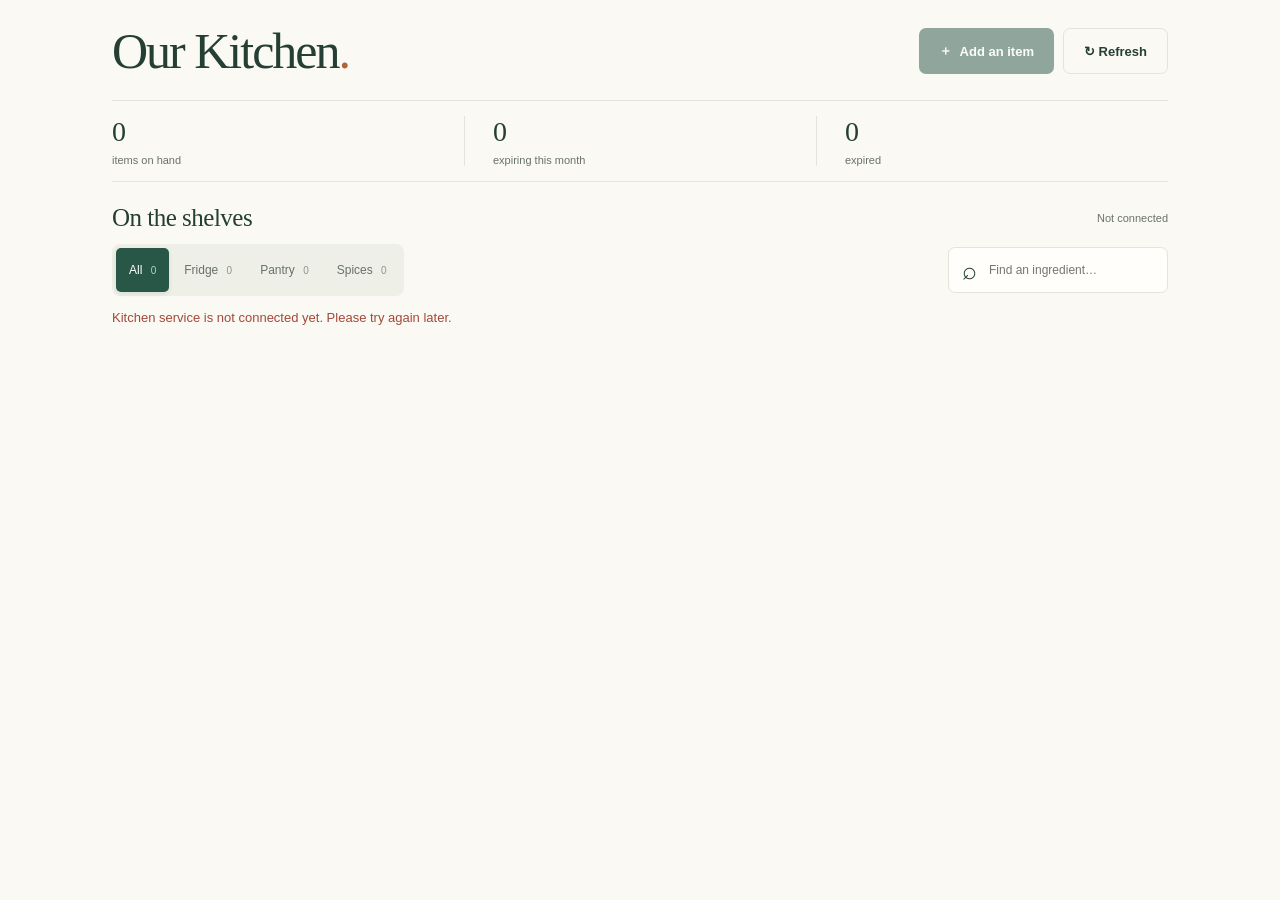
==== static/kitchen/index.html @ 9399ed25 "Add files via upload" ====
<!doctype html>
<html lang="en">
<head>
  <meta charset="utf-8">
  <meta name="viewport" content="width=device-width,initial-scale=1">
  <meta name="robots" content="noindex,nofollow,noarchive">
  <meta name="referrer" content="no-referrer">
  <meta name="theme-color" content="#285647">
  <meta http-equiv="Content-Security-Policy" content="default-src 'self'; script-src 'self' https://challenges.cloudflare.com; connect-src 'self' https://challenges.cloudflare.com; frame-src https://challenges.cloudflare.com; style-src 'self'; img-src 'self' data:; object-src 'none'; base-uri 'none'; form-action 'none'">
  <meta name="apple-mobile-web-app-capable" content="yes">
  <meta name="apple-mobile-web-app-title" content="Our Kitchen">
  <link rel="apple-touch-icon" sizes="180x180" href="./icons/apple-touch-icon.png">
  <link rel="manifest" href="./manifest.webmanifest">
  <title>Our Kitchen</title>
  <link rel="stylesheet" href="./kitchen.css">
  <script type="module" src="./kitchen.js"></script>
</head>
<body>
  <main class="shell">
    <section class="intro"><h1>Our Kitchen<span>.</span></h1><div class="intro-actions"><button id="add-open" class="primary" disabled><span aria-hidden="true">＋</span> Add an item</button><button id="refresh" class="secondary">↻ Refresh</button></div></section>
    <section class="summary" aria-label="Inventory overview"><div><span id="total">—</span><p>items on hand</p></div><div><span id="soon">—</span><p>expiring this month</p></div><div><span id="expired">—</span><p>expired</p></div></section>
    <section class="inventory" aria-labelledby="inventory-heading"><div class="inventory-heading"><h2 id="inventory-heading">On the shelves</h2><p id="sync" aria-live="polite">Connecting to your kitchen…</p></div>
      <div class="toolbar"><div class="filters" role="group" aria-label="Filter by storage"><button data-filter="All" aria-pressed="true">All <span>0</span></button><button data-filter="Fridge" aria-pressed="false">Fridge <span>0</span></button><button data-filter="Pantry" aria-pressed="false">Pantry <span>0</span></button><button data-filter="Spices" aria-pressed="false">Spices <span>0</span></button></div><label class="search"><span aria-hidden="true">⌕</span><span class="sr-only">Search inventory</span><input id="search" type="search" placeholder="Find an ingredient…" maxlength="100"></label></div>
      <p id="message" role="status" aria-live="polite"></p><div id="items" class="items" aria-busy="true"></div><div id="empty" class="empty" hidden><span aria-hidden="true">♧</span><h3>Nothing on this shelf yet</h3><p>Add an item to get started.</p></div>
    </section>
  </main>
  <dialog id="editor" aria-labelledby="editor-title"><form id="item-form"><div class="dialog-top"><p class="eyebrow">MAKE ROOM FOR SOMETHING GOOD</p><button type="button" class="icon-button" id="close-editor" aria-label="Close">×</button></div><h2 id="editor-title">Add to the kitchen</h2><p id="edit-name"></p><div id="add-fields"><label>Item name<input id="name" name="name" maxlength="80" autocomplete="off" required placeholder="e.g. Greek yogurt"></label><label>Keep it in<select id="location" name="location"><option>Fridge</option><option>Pantry</option><option>Spices</option></select></label></div><div class="form-row" id="quantity-row"><label>Quantity<input id="quantity" name="quantity" type="number" min="0" max="9999" step="0.01" value="1" inputmode="decimal" required></label><label id="unit-label">Unit <span>(optional)</span><input id="unit" name="unit" maxlength="20" placeholder="e.g. jars"></label></div><label id="expiry-label">Expiry <span>(optional month & year)</span><input id="expiry" name="expiry" type="month" min="2000-01" max="2100-12" pattern="(?:20[0-9]{2}|2100)-(?:0[1-9]|1[0-2])" placeholder="YYYY-MM"></label><p class="form-help" id="expiry-help">Leave expiry blank if you don’t have it.</p><div id="challenge"></div><p id="form-error" role="alert"></p><button id="save" class="primary" type="submit">Add item</button><p class="form-help">Your changes are shared with everyone using this kitchen.</p></form></dialog>
  <div id="quick-challenge" aria-label="Verify to save a quantity change"></div>
  <noscript><p class="notice">Please enable JavaScript to load and edit the inventory.</p></noscript>
</body>
</html>
---- static/kitchen/kitchen.css ----
:root{color-scheme:light;--paper:#faf9f4;--ink:#253f35;--green:#285647;--muted:#68726a;--line:#e3e5da;--soft:#eef1e7;--orange:#ad653e;font-family:Arial,Helvetica,sans-serif;color:var(--ink);background:var(--paper)}*{box-sizing:border-box}body{margin:0}button,input,select{font:inherit}button,a,input,select{-webkit-tap-highlight-color:transparent}button{cursor:pointer}button:disabled{cursor:not-allowed;opacity:.5}button:focus-visible,a:focus-visible,input:focus-visible,select:focus-visible{outline:3px solid #b07a48;outline-offset:3px}button{border:0}a{color:inherit}.shell{max-width:1120px;margin:auto;padding:0 48px}.masthead{height:104px;display:flex;align-items:center;justify-content:space-between;border-bottom:1px solid var(--line)}.brand{display:flex;gap:12px;align-items:center;text-decoration:none;font-size:11px;letter-spacing:2px;font-weight:700}.brand-mark{font-size:34px;font-weight:400}.shared{font-size:12px;color:var(--muted);display:flex;gap:8px;align-items:center}.shared span{width:6px;height:6px;border-radius:50%;background:#7e956c}.intro{padding:52px 0 36px;position:relative}.eyebrow{font-size:10px;letter-spacing:2px;font-weight:700;color:var(--muted)}h1,h2,h3,p{margin-top:0}h1{font-family:Georgia,serif;font-size:clamp(48px,6vw,76px);font-weight:400;letter-spacing:-3px;margin:17px 0 12px;line-height:1.08}h1 span{color:var(--orange)}.intro>p:last-of-type{color:var(--muted);font-size:15px}.intro-actions{position:absolute;right:0;bottom:48px;display:flex;gap:9px}.primary,.secondary{min-height:46px;padding:12px 20px;border-radius:7px;font-size:13px;font-weight:600;display:inline-flex;justify-content:center;align-items:center;gap:8px}.primary{background:var(--green);color:#fff}.primary:hover{background:#1c4538}.secondary{border:1px solid var(--line);background:transparent;color:var(--ink)}.notice{display:flex;gap:12px;align-items:center;padding:13px 17px;background:#efefe5;border-radius:7px;font-size:12px;line-height:1.5}.notice p{margin:0}.notice>span{font-size:20px}.demo{margin-top:8px;background:#f8e8ca}.summary{display:grid;grid-template-columns:1fr 1fr 1fr 1.35fr;margin:30px 0 43px;padding:25px 0;border-top:1px solid var(--line);border-bottom:1px solid var(--line)}.summary>div{padding-left:28px;border-left:1px solid var(--line)}.summary>div:first-child{padding-left:0;border:0}.summary span{font-family:Georgia,serif;font-size:34px}.summary p{font-size:11px;color:var(--muted);margin:6px 0 0}.summary .summary-note{display:flex;align-items:center;gap:15px}.summary-note span{color:#7a8c65;font-size:46px}.summary-note p{font-family:Georgia,serif;font-size:14px;line-height:1.6;font-style:italic}.inventory-heading{display:flex;align-items:center;justify-content:space-between;gap:12px;margin-bottom:20px}h2{font:400 28px Georgia,serif;letter-spacing:-.5px;margin:0}.inventory-heading p{font-size:11px;color:var(--muted);margin:0}.toolbar{display:flex;align-items:center;justify-content:space-between;gap:18px;margin-bottom:24px}.filters{display:flex;padding:4px;background:#eeefe7;border-radius:8px;gap:2px}.filters button{padding:11px 13px;min-height:44px;border-radius:5px;background:none;font-size:12px;color:var(--muted);white-space:nowrap}.filters button[aria-pressed=true]{background:var(--green);color:white;box-shadow:0 2px 4px #24473518}.filters span{font-size:10px;opacity:.7;margin-left:5px}.search{display:flex;gap:10px;align-items:center;min-width:220px;padding:0 13px;border:1px solid var(--line);border-radius:7px;background:#fffefa}.search>span:first-child{font-size:25px}.search input{min-width:0;width:100%;height:44px;border:0;background:transparent;font-size:12px;color:var(--ink)}.items{display:grid;grid-template-columns:repeat(3,minmax(0,1fr));gap:16px}.item{background:#fffefa;border:1px solid var(--line);border-radius:11px;padding:21px 20px 15px;display:flex;flex-direction:column;min-height:218px}.item-top{display:flex;align-items:center;justify-content:space-between;margin-bottom:17px}.item-icon{display:grid;place-items:center;width:38px;height:38px;background:var(--soft);border-radius:10px;font-size:21px}.category{font-size:9px;text-transform:uppercase;letter-spacing:1.2px;color:var(--muted);background:#f2f2eb;padding:6px 8px;border-radius:4px}.item h3{font:400 23px Georgia,serif;margin:0 0 8px;overflow-wrap:anywhere}.expiry{font-size:11px;color:var(--muted);margin-bottom:23px}.expiry.due{color:#985722}.expiry.past{color:#a44838}.item-bottom{display:flex;justify-content:space-between;align-items:center;gap:8px;border-top:1px solid var(--line);padding-top:13px;margin-top:auto}.stock{font-size:10px;color:var(--muted);max-width:42%;overflow-wrap:anywhere}.stock.zero{color:#a44838}.quantity-control{display:flex;align-items:center;gap:3px}.quantity-control button{min-width:36px;min-height:40px;border-radius:6px;background:#f2f3ed;color:var(--ink);font-size:18px}.quantity-control .quantity-value{font-size:13px;font-weight:700;background:transparent;min-width:35px;padding:5px}.empty{text-align:center;padding:50px 20px;border:1px dashed var(--line);border-radius:10px;color:var(--muted)}.empty>span{font-size:40px}.empty h3{font:28px Georgia,serif;margin:15px 0}.empty p{font-size:14px}#message{font-size:13px;line-height:1.6;color:#a44838}#message:empty{display:none}footer{margin:45px 0 25px;display:flex;justify-content:space-between;gap:20px;align-items:center;border-top:1px solid var(--line);padding-top:23px;color:var(--muted)}footer span{font-size:8px;letter-spacing:1.4px}footer p{font-size:10px;margin:0}dialog{border:1px solid var(--line);border-radius:15px;padding:28px;width:min(460px,calc(100% - 28px));max-height:90dvh;overflow-y:auto;color:var(--ink);background:var(--paper);box-shadow:0 20px 90px #213d3330}dialog::backdrop{background:#18332870;backdrop-filter:blur(3px)}.dialog-top{display:flex;align-items:center;justify-content:space-between;gap:5px}.dialog-top .eyebrow{font-size:8px}.icon-button{font-size:24px;width:44px;height:44px;border-radius:50%;background:var(--soft);color:var(--ink)}dialog h2{font-size:31px;margin:8px 0 22px}dialog label{display:flex;flex-direction:column;gap:8px;font-size:12px;font-weight:600;margin:16px 0}dialog label span{font-weight:400;color:var(--muted)}dialog input,dialog select{border:1px solid #cdd3c7;background:white;min-height:46px;border-radius:6px;padding:11px;width:100%;color:var(--ink)}.form-row{display:grid;grid-template-columns:1fr 1fr;gap:15px}.form-help{color:var(--muted);font-size:11px;line-height:1.5;margin:10px 0}#save{width:100%;margin-top:10px}#form-error{color:#a44838;font-size:12px;line-height:1.5}#challenge{min-height:0;overflow:hidden}#edit-name{font-family:Georgia,serif;font-size:22px;overflow-wrap:anywhere}.sr-only{position:absolute;width:1px;height:1px;padding:0;margin:-1px;overflow:hidden;clip:rect(0,0,0,0);white-space:nowrap;border:0}[hidden]{display:none!important}@media(max-width:950px){.items{grid-template-columns:repeat(2,minmax(0,1fr))}.toolbar{flex-wrap:wrap}.search{flex:1}.intro-actions{position:static;margin-top:24px}.summary{grid-template-columns:repeat(3,1fr)}.summary .summary-note{display:none}}@media(max-width:560px){.shell{padding:0 20px}.masthead{height:80px}.brand{font-size:8px;letter-spacing:1.5px;gap:8px}.brand-mark{font-size:28px}.shared{font-size:10px}.intro{padding:33px 0 25px}h1{letter-spacing:-2px;margin-top:16px}.intro>p:last-of-type{font-size:13px}.intro-actions{display:grid;grid-template-columns:1fr 1fr}.notice{font-size:11px}.summary{margin:24px 0 30px;padding:20px 0}.summary>div{padding-left:17px}.summary span{font-size:30px}.summary p{font-size:10px}.inventory-heading{align-items:flex-start;flex-direction:column;gap:9px}h2{font-size:26px}.toolbar{gap:12px}.filters{width:100%;justify-content:space-between}.filters button{padding:10px 9px;flex:1;font-size:11px}.filters span{margin-left:3px}.search{width:100%}.items{grid-template-columns:1fr;gap:12px}.item{padding:18px;min-height:0}.item-top{margin-bottom:10px}.item h3{font-size:25px}.expiry{margin-bottom:16px}.quantity-control button{min-width:44px;min-height:44px}.item-bottom{padding-top:9px}.stock{font-size:12px}footer{flex-direction:column;align-items:flex-start;gap:10px;margin-top:30px}.form-row{gap:10px}dialog{padding:22px}}

/* Compact inventory: four shelves across on desktop, two on a phone. */
.shell{padding:0 32px}.masthead{height:64px}.intro{padding:25px 0 18px}.intro .eyebrow{margin-bottom:8px}h1{font-size:50px;letter-spacing:-2px;margin:8px 0}.intro>p:last-of-type{font-size:13px;margin-bottom:0}.intro-actions{bottom:22px}.notice{padding:9px 13px;font-size:11px}.summary{margin:18px 0 22px;padding:15px 0}.summary span{font-size:28px}.summary .summary-note span{font-size:36px}.inventory-heading{margin-bottom:12px}h2{font-size:25px}.toolbar{margin-bottom:12px}.items{grid-template-columns:repeat(4,minmax(0,1fr));gap:10px}.item{padding:12px;min-height:148px;border-radius:8px}.item-top{margin-bottom:8px}.item-icon{width:24px;height:24px;font-size:16px;border-radius:6px}.category{font-size:8px;padding:4px 6px;letter-spacing:.6px}.item h3{font-size:18px;line-height:1.2;margin-bottom:6px}.expiry{font-size:10px;margin-bottom:10px;line-height:1.4}.item-bottom{padding-top:7px}.stock{display:none}.quantity-control{width:100%;justify-content:space-between;gap:3px}.quantity-control button{min-width:34px;min-height:36px;font-size:17px}.quantity-control .quantity-value{font-size:12px;max-width:100px;overflow-wrap:anywhere;padding:3px}.empty{padding:30px 15px}footer{margin:25px 0 18px;padding-top:16px}.quantity-only{grid-template-columns:1fr}#quick-challenge{position:fixed;bottom:12px;left:50%;transform:translateX(-50%);z-index:5;max-width:calc(100% - 24px)}
@media(max-width:950px){.items{grid-template-columns:repeat(3,minmax(0,1fr))}.intro-actions{position:absolute;margin-top:0}.intro{padding-right:240px}h1{font-size:44px}}
@media(max-width:700px){.items{grid-template-columns:repeat(2,minmax(0,1fr))}.intro{padding-right:0}.intro-actions{position:static;margin-top:14px}.shell{padding:0 20px}.summary{margin:15px 0 18px}.inventory-heading{gap:6px}.toolbar{gap:8px}}
@media(max-width:560px){.shell{padding:0 16px}.masthead{height:54px}.intro{padding:17px 0 14px}.intro .eyebrow{font-size:8px;letter-spacing:1.4px}h1{font-size:42px;margin:8px 0}.intro>p:last-of-type{font-size:12px}.intro-actions{margin-top:12px}.primary,.secondary{min-height:40px;padding:9px 14px}.notice{padding:8px 10px;font-size:10px;line-height:1.4}.notice>span{font-size:16px}.summary{padding:12px 0;margin:14px 0 16px}.summary span{font-size:25px}.summary p{font-size:9px;margin-top:4px}.inventory-heading{margin-bottom:10px}h2{font-size:23px}.filters button{padding:8px 5px;min-height:38px;font-size:10px}.filters span{font-size:9px}.search input{height:38px}.item{padding:10px;min-height:148px}.item h3{font-size:17px}.item-top{margin-bottom:7px}.expiry{font-size:9px;margin-bottom:8px}.quantity-control button{min-width:32px;min-height:40px}.quantity-control .quantity-value{font-size:11px;max-width:75px}.category{font-size:7px}.summary>div{padding-left:12px}footer{gap:7px;margin-top:20px}.form-row.quantity-only{grid-template-columns:1fr}}

/* Keep the heading and stock controls spare. */
.intro{display:flex;align-items:center;justify-content:space-between;gap:18px;padding:24px 0 8px}.intro h1{margin:0}.intro-actions{position:static;display:flex;flex-shrink:0;margin:0}.summary{margin-top:14px}.item{min-height:130px;padding:10px 12px}.item-top{margin-bottom:6px}.item h3{font-size:17px}.item-bottom{padding-top:6px;justify-content:flex-end}.quantity-control{width:auto;justify-content:flex-end;gap:2px}.quantity-control button{min-width:25px;min-height:28px;font-size:15px;border-radius:4px;padding:2px 5px}.quantity-control .quantity-value{font-size:11px;min-width:32px;max-width:75px;padding:2px 5px}.expiry{margin-bottom:7px}footer{flex-wrap:wrap;gap:8px}#demo-banner{color:#975a29;width:100%;font-size:10px}
@media(max-width:700px){.intro{padding-right:0}.intro-actions{margin:0}.intro h1{font-size:42px}}
@media(max-width:560px){.intro{display:block;padding:19px 0 0}.intro h1{font-size:42px}.intro-actions{display:flex;margin-top:12px}.intro-actions .primary,.intro-actions .secondary{min-height:36px;padding:8px 13px;font-size:12px}.summary{margin-top:15px}.item{min-height:128px;padding:9px 10px}.quantity-control button{min-width:24px;min-height:28px;font-size:14px}.quantity-control .quantity-value{font-size:10px;max-width:64px;padding:2px 4px}.item h3{font-size:16px}.item-icon{width:20px;height:20px;font-size:14px}.expiry{font-size:9px}.category{padding:3px 4px}.item-bottom{padding-top:5px}footer{gap:7px}}

.summary{grid-template-columns:repeat(3,1fr)}

/* One name line, one expiry/location line, then the stock controls. */
.item{min-height:105px}
.item h3{white-space:nowrap;overflow:hidden;text-overflow:ellipsis;margin-bottom:4px}
.item-meta{display:flex;align-items:baseline;justify-content:space-between;gap:6px;min-height:15px;font-size:10px;color:var(--muted);line-height:1.35}
.item-meta .expiry{margin:0;min-width:0;white-space:nowrap;overflow:hidden;text-overflow:ellipsis;font-size:inherit}
.item-meta .location{flex:none;font-size:inherit}
.item-bottom{justify-content:space-between;margin-top:auto}
.item-bottom .item-icon{flex:none;width:20px;height:20px;font-size:14px;border-radius:5px}
@media(max-width:560px){.item{min-height:101px}.item-meta{font-size:9px;gap:4px}.item h3{margin-bottom:3px}.item-bottom .item-icon{width:18px;height:18px;font-size:13px}}
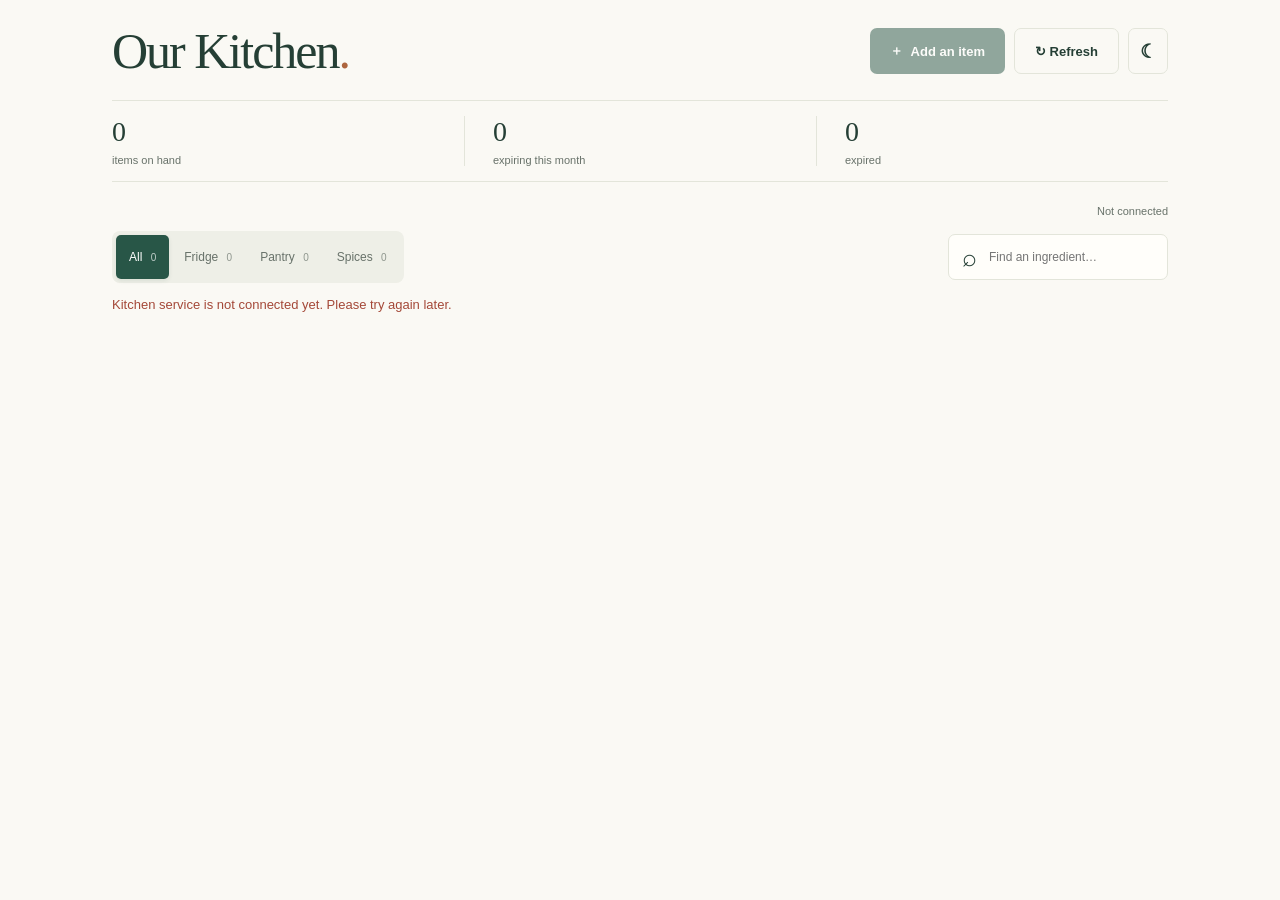
==== commit 6d9ea027: "Add files via upload" ====
--- a/static/kitchen/index.html
+++ b/static/kitchen/index.html
@@ -17,9 +17,9 @@
 </head>
 <body>
   <main class="shell">
-    <section class="intro"><h1>Our Kitchen<span>.</span></h1><div class="intro-actions"><button id="add-open" class="primary" disabled><span aria-hidden="true">＋</span> Add an item</button><button id="refresh" class="secondary">↻ Refresh</button></div></section>
+    <section class="intro"><h1>Our Kitchen<span>.</span></h1><div class="intro-actions"><button id="add-open" class="primary" disabled><span aria-hidden="true">＋</span> Add an item</button><button id="refresh" class="secondary">↻ Refresh</button><button id="theme-toggle" class="secondary theme-toggle" type="button" aria-label="Switch to dark mode" aria-pressed="false" title="Switch to dark mode">☾</button></div></section>
     <section class="summary" aria-label="Inventory overview"><div><span id="total">—</span><p>items on hand</p></div><div><span id="soon">—</span><p>expiring this month</p></div><div><span id="expired">—</span><p>expired</p></div></section>
-    <section class="inventory" aria-labelledby="inventory-heading"><div class="inventory-heading"><h2 id="inventory-heading">On the shelves</h2><p id="sync" aria-live="polite">Connecting to your kitchen…</p></div>
+    <section class="inventory" aria-label="Inventory"><p id="sync" aria-live="polite">Connecting to your kitchen…</p>
       <div class="toolbar"><div class="filters" role="group" aria-label="Filter by storage"><button data-filter="All" aria-pressed="true">All <span>0</span></button><button data-filter="Fridge" aria-pressed="false">Fridge <span>0</span></button><button data-filter="Pantry" aria-pressed="false">Pantry <span>0</span></button><button data-filter="Spices" aria-pressed="false">Spices <span>0</span></button></div><label class="search"><span aria-hidden="true">⌕</span><span class="sr-only">Search inventory</span><input id="search" type="search" placeholder="Find an ingredient…" maxlength="100"></label></div>
       <p id="message" role="status" aria-live="polite"></p><div id="items" class="items" aria-busy="true"></div><div id="empty" class="empty" hidden><span aria-hidden="true">♧</span><h3>Nothing on this shelf yet</h3><p>Add an item to get started.</p></div>
     </section>
--- a/static/kitchen/kitchen.css
+++ b/static/kitchen/kitchen.css
@@ -10,6 +10,7 @@
 .intro{display:flex;align-items:center;justify-content:space-between;gap:18px;padding:24px 0 8px}.intro h1{margin:0}.intro-actions{position:static;display:flex;flex-shrink:0;margin:0}.summary{margin-top:14px}.item{min-height:130px;padding:10px 12px}.item-top{margin-bottom:6px}.item h3{font-size:17px}.item-bottom{padding-top:6px;justify-content:flex-end}.quantity-control{width:auto;justify-content:flex-end;gap:2px}.quantity-control button{min-width:25px;min-height:28px;font-size:15px;border-radius:4px;padding:2px 5px}.quantity-control .quantity-value{font-size:11px;min-width:32px;max-width:75px;padding:2px 5px}.expiry{margin-bottom:7px}footer{flex-wrap:wrap;gap:8px}#demo-banner{color:#975a29;width:100%;font-size:10px}
 @media(max-width:700px){.intro{padding-right:0}.intro-actions{margin:0}.intro h1{font-size:42px}}
 @media(max-width:560px){.intro{display:block;padding:19px 0 0}.intro h1{font-size:42px}.intro-actions{display:flex;margin-top:12px}.intro-actions .primary,.intro-actions .secondary{min-height:36px;padding:8px 13px;font-size:12px}.summary{margin-top:15px}.item{min-height:128px;padding:9px 10px}.quantity-control button{min-width:24px;min-height:28px;font-size:14px}.quantity-control .quantity-value{font-size:10px;max-width:64px;padding:2px 4px}.item h3{font-size:16px}.item-icon{width:20px;height:20px;font-size:14px}.expiry{font-size:9px}.category{padding:3px 4px}.item-bottom{padding-top:5px}footer{gap:7px}}
+.item-status{font-size:11px;line-height:1.3;margin:6px 0 0;text-align:right;font-weight:600}.item-status.pending{color:#985722}.item-status.saved{color:#285647}.item-status.error,.item-status.conflict{color:#a44838}
 
 .summary{grid-template-columns:repeat(3,1fr)}
 
@@ -22,3 +23,22 @@
 .item-bottom{justify-content:space-between;margin-top:auto}
 .item-bottom .item-icon{flex:none;width:20px;height:20px;font-size:14px;border-radius:5px}
 @media(max-width:560px){.item{min-height:101px}.item-meta{font-size:9px;gap:4px}.item h3{margin-bottom:3px}.item-bottom .item-icon{width:18px;height:18px;font-size:13px}}
+
+/* Appearance switch and the compact sync line left after removing the shelf heading. */
+#sync{font-size:11px;line-height:1.4;color:var(--muted);text-align:right;margin:0 0 12px;min-height:1.4em}
+.theme-toggle{width:40px;min-width:40px;padding:6px;font-size:20px;line-height:1}
+.intro-actions .theme-toggle{padding:6px;font-size:19px}
+
+:root[data-theme=dark]{color-scheme:dark;--paper:#171e1b;--ink:#e7eee7;--green:#347b61;--muted:#adbcaf;--line:#39483f;--soft:#293c31;--orange:#ecab82;background:var(--paper)}
+:root[data-theme=dark] .primary:hover{background:#40906f}
+:root[data-theme=dark] .notice{background:#28352c}
+:root[data-theme=dark] .demo{background:#3f3225}
+:root[data-theme=dark] .filters{background:#26342b}
+:root[data-theme=dark] .search,:root[data-theme=dark] .item{background:#222c26}
+:root[data-theme=dark] .category,:root[data-theme=dark] .quantity-control button{background:#314238;color:var(--ink)}
+:root[data-theme=dark] .quantity-control .quantity-value{background:transparent}
+:root[data-theme=dark] dialog input,:root[data-theme=dark] dialog select{background:#222c26;border-color:#5b6a5e;color:var(--ink)}
+:root[data-theme=dark] input::placeholder{color:#a2b2a5}
+:root[data-theme=dark] .expiry.due,:root[data-theme=dark] .item-status.pending{color:#ffbd7a}
+:root[data-theme=dark] .expiry.past,:root[data-theme=dark] .stock.zero,:root[data-theme=dark] #message,:root[data-theme=dark] #form-error,:root[data-theme=dark] .item-status.error,:root[data-theme=dark] .item-status.conflict{color:#ffa18e}
+:root[data-theme=dark] .item-status.saved{color:#86d5a6}
